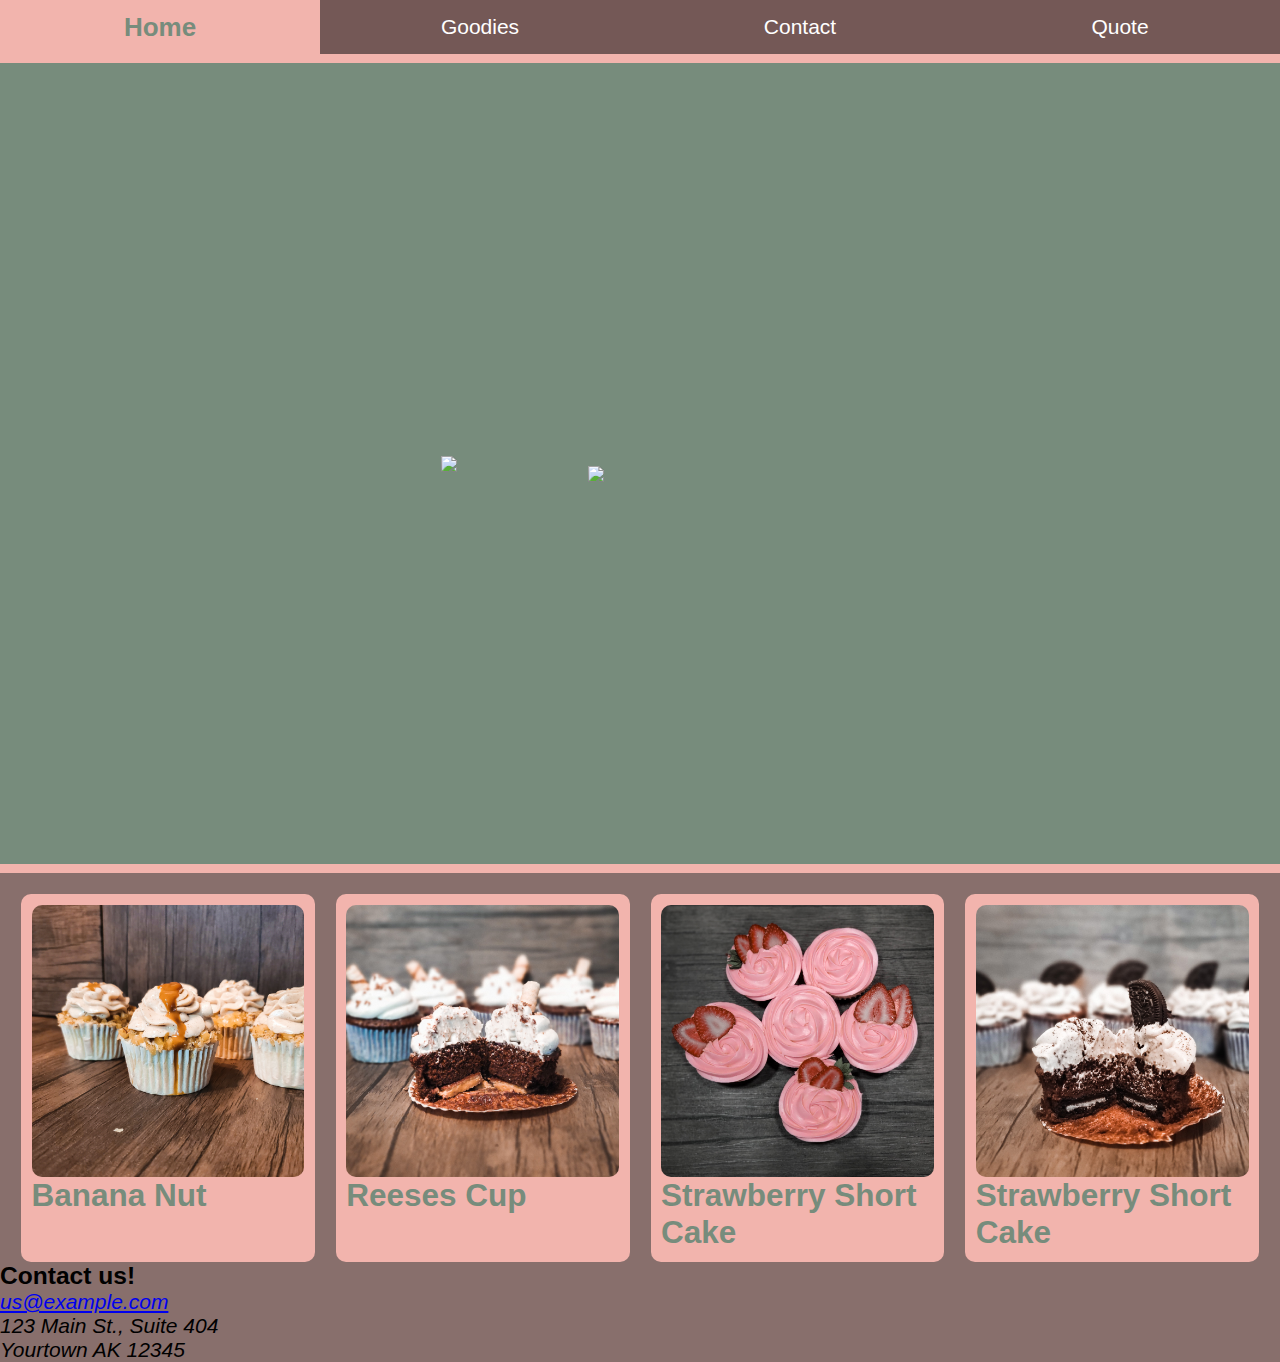
==== index.html @ c90b3c14 "added new grid system to the main section of the page" ====
<html lang="en">
<head>
  <meta charset="utf-8" />
  <title>Cup Kayz</title>
  <script src="cupkays.js"></script>
  <meta name="viewport" content="width=device-width,
  initial-scale=1.0" />
  <link rel="stylesheet" href="styles.css" />
</head>
<body>
  <span id="openButton" class="sticky"
  onclick="openNav()">&#9776;</span>
  <nav id="navbar">
    <div id="navbar-content">
      <a href="#home">Home</a>
      <a href="#goodies">Goodies</a>
      <a href="#contact">Contact</a>
      <a href="#quote">Quote</a>
    </div>
    <aside id="closeButtonContainer">
    <a href="javascript:void(0)" id ="closeButton"
    class="closebtn" onclick="closeNav()">&times;</a>
  </aside>
  </nav>
  <header id="home" class="hero">
    <a href="#">
      <img src="images/cupkaysFamicom_icon.svg" />
    </a>
    <a href="#">
      <img src="images/cupkaysFamicom_name.svg" />
    </a>
  </header>


  <main id="goodies" class="wrapper content">
    <div class="grid-content">
    <div class="box box1">
      <img src="images/bananaNut.jpg" /></div>
    <h2 class="box grid-text">Banana Nut</h2>
  </div>

<div class="grid-content">
    <div class="box box3"><img src="images/reesesCup.jpg" /></div>

    <h2 class="box grid-text">Reeses Cup</h2>

</div>

<div class="grid-content">
      <div class="box box4"><img src="images/strawberryShortCake.jpg" /></div>
      <h2 class="box grid-text">Strawberry Short Cake</h2>

</div class="grid-content">
<div class="grid-content">
      <div class="box box5"><img src="images/stuffedOreo.jpg" /></div>
      <h2 class="box grid-text">Strawberry Short Cake</h2>

</div class="grid-content">




  </main>


  <footer id="contact">
    <section class="contact" typeof="LocalBusiness">
      <h3>Contact us!</h3>
      <address property="email">
        <a href="mailto:us@example.com">us@example.com</a>
      </address>
      <address property="address" typeof="PostalAddress">
        <p property="streetAddress"> 123 Main St., Suite 404</p>
        <p>
          <span property="addressLocality">Yourtown</span>
          <span property="addressRegion">AK</span>
          <span property="postalCode">12345</span>
        </p>

      </address>
    </section>
  </footer>

</body>
</html>
---- styles.css ----
body, html, * {
  margin: 0;
  padding: 0;
  box-sizing: border-box;
  scroll-behavior: smooth;

}
body {
  font-size: 21px;
  font-family: Arial, Helvetica, sans-serif;
  background-color: #745856;
}
h2 {
  color: #778c7c;
}
#openButton {
  margin: .35em 0 0 .6em;
  color: #745856;
  cursor: pointer;

}
.hero {
  display: flex;
  height: 95vh;
  background-color: #778c7c;
  align-items: center;
  justify-content: center;
  border-bottom: 2vh solid #f2b4ad;
}
.hero a:nth-child(1) {
  width: 5em;
  transition: 2s;
}
main {

  display: grid;
  grid-template-columns: repeat(auto-fit, minmax(20rem, 1fr));
  grid-gap: 1em;
  cursor: pointer;
}
.box > img {
  width: 100%;
  border-radius: 10px;
}
/*
.box > img:hover, .box > img:focus {
  transition: transform .5s;
  transform: translateY(10px);
}
*/
main > .grid-text {
  background-color: #f2b4ad;
  border-radius: 10px;

}


/* Mobile CurtainNav Below */
.overlay {
  height: 100%;
  width: 0;
  position: fixed;
  z-index: 1;
  left: 0;
  top: 0;
  background-color: rgb(0,0,0);
  background-color: #745856;
  opacity: 0.95;
  overflow-x: hidden;
  transition: 0.5s;
}
.overlay-content {
  position: relative;
  top: 25%;
  width: 100%;
  text-align: center;
  margin-top: 30px;
}
.overlay a {
  padding: 8px;
  text-decoration: none;
  font-size: 36px;
  color: #778c7c;
  display: block;
  transition: 0.3s;
}
.overlay a:hover, .overlay a:focus {
  color: #f2b4ad;
}
.overlay .closebtn {
  position: absolute;
  top: 20px;
  right: 45px;
  font-size: 60px;
}

@media screen and (max-height: 450px) {
  .overlay a {font-size: 20px}
  .overlay .closebtn {
    font-size: 40px;
    top: 15px;
    right: 35px;
  }
}
/* End of CurtainNav */



/* sticky navbar */

.sticky {
  position: fixed;
  top: 0;
  width: 100%;
  transition: 0.5s;
  opacity: .95;
}

/*sticky navbar END */


/* Desktop Settings Below */
@media (min-width: 600px) {
body {
  background-color: 886f6c;
}
.hero {
  height: 90vh;

  border-bottom: 1vh solid #f2b4ad;
}
#navbar {
  width: 100%;
  box-shadow: 0 -2px 20px 0px #745856;

}
#navbar div {
  height: 7vh;
  display: flex;
  position: relative;
  flex-direction: row;
  justify-content: space-around;
  align-items: center;
  background-color: #745856;
  border-bottom: 1vh solid #f2b4ad;
}
#navbar a {
  width: 100%;
  height: 100%;
  display: flex;
  justify-content: center;
  color: white;
  text-decoration: none;
  text-align: center;
  align-items: center;

}
#navbar a:hover, #navbar a:focus {
  color: #778c7c;
  font-size: 26px;
  font-weight: bolder;
  background-color: #f2b4ad;
  transition: 0.4s;
}
#openButton {
  display: none;
}
#closeButtonContainer {
  visibility: hidden;
  display: none;

}
div #closeButton {
  position: absolute;
  display: none;
  height: 20%;

}
.hero a:nth-child(1) {
  margin: 0 0 0 2em;
  width: 5em;
}
.hero a:nth-child(2) {
  margin: 1em 0 0 2em;
  width: 14em;
}
.overlay .closebtn {
  display: none;
}
.sticky + .content {
  padding-top: 10.5vh;
}
main {

    margin-top: 1em;
    margin-left: 1em;
    margin-right: 1em;
  display: grid;
  grid-template-columns: repeat(auto-fit, minmax(18rem, 1fr));
}
main > .grid-content {
  background-color: #f2b4ad;
  padding: .5em;
  border-radius: 10px;
}
.box > img {
  width: 100%;
}

.grid-content:hover {
  transition: transform .5s;
  transform: translateY(-10px);
}


}
/* Desktop Media Query End */

/*stops animation while resizing */
.resize-animation-stopper * {
  animation: none !important;
  transition: none !important;
}
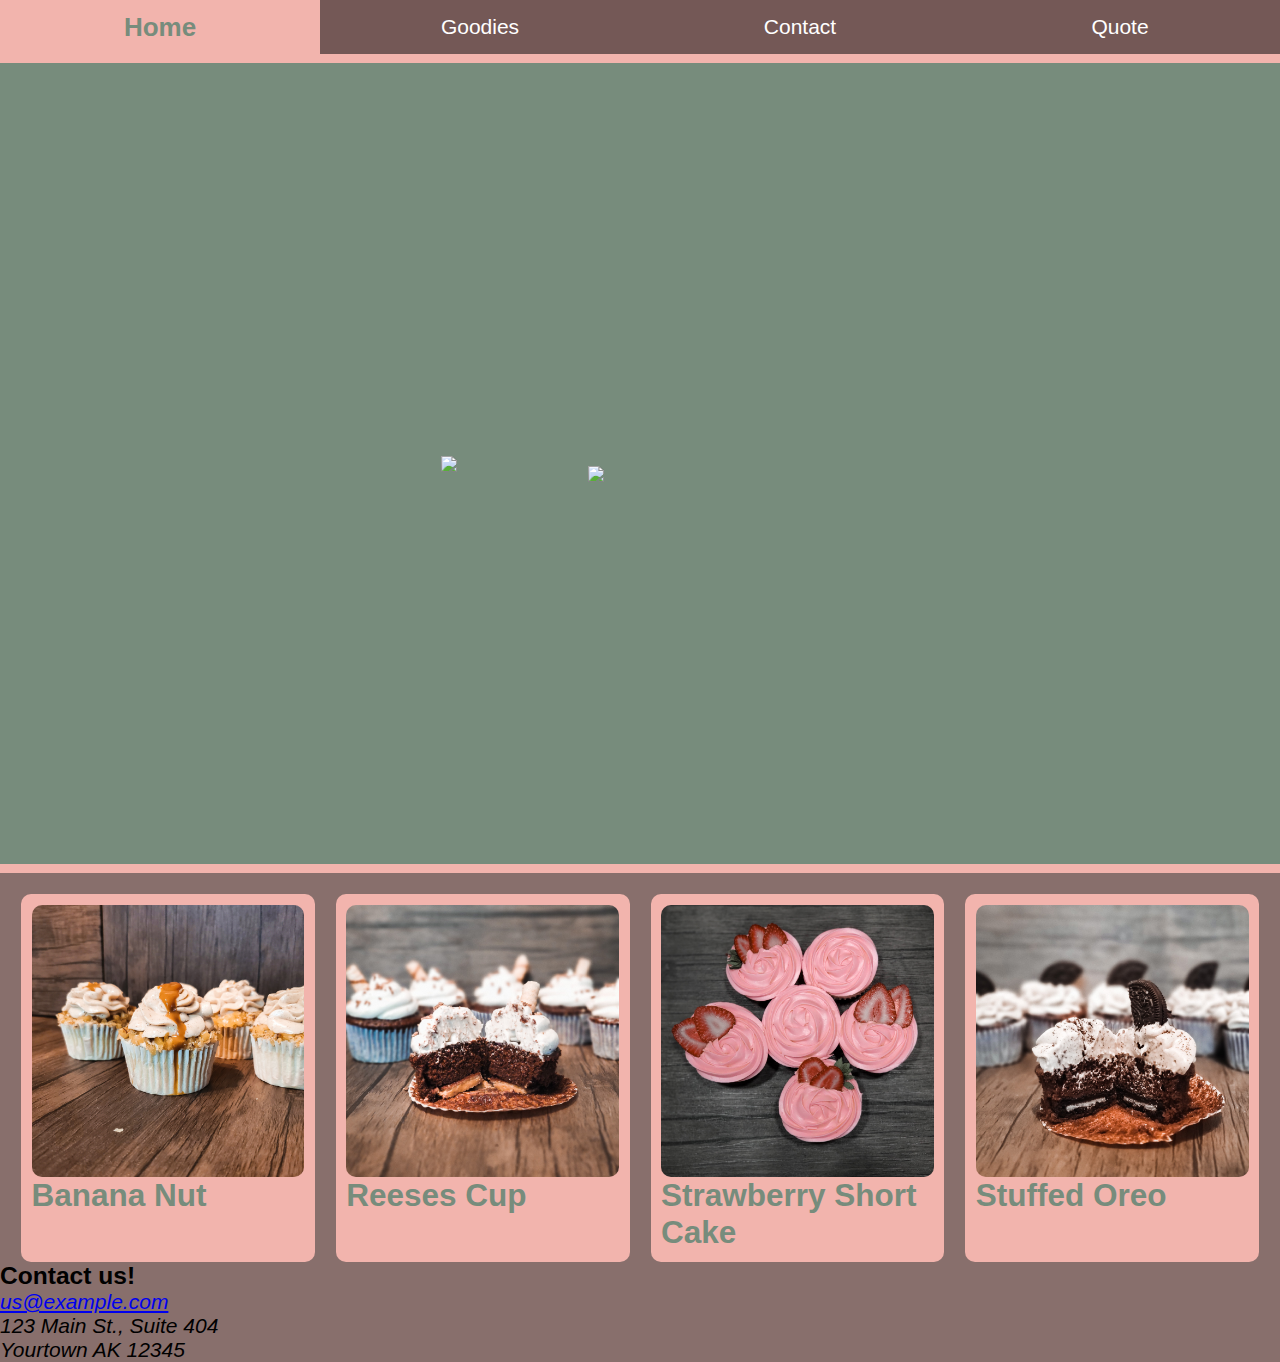
==== commit caa01b75: "corrected typo" ====
--- a/index.html
+++ b/index.html
@@ -53,7 +53,7 @@
 </div class="grid-content">
 <div class="grid-content">
       <div class="box box5"><img src="images/stuffedOreo.jpg" /></div>
-      <h2 class="box grid-text">Strawberry Short Cake</h2>
+      <h2 class="box grid-text">Stuffed Oreo</h2>
 
 </div class="grid-content">
 
--- a/styles.css
+++ b/styles.css
@@ -15,9 +15,16 @@
   color: #778c7c;
 }
 #openButton {
+  z-index: 100;
   margin: .35em 0 0 .6em;
+  padding: .5em;
   color: #745856;
   cursor: pointer;
+  font-size: 30px;
+  background-color: #F2B4AD;
+  width: auto;
+  border-radius: 30px;
+  opacity: 0.7;
 
 }
 .hero {
@@ -33,22 +40,27 @@
   transition: 2s;
 }
 main {
-
+  margin: 1em 1em 0 1em;
   display: grid;
   grid-template-columns: repeat(auto-fit, minmax(20rem, 1fr));
   grid-gap: 1em;
   cursor: pointer;
 }
+main > .grid-content {
+  padding: 1em;
+  background-color: #f2b4ad;
+  border-radius: 10px;
+}
 .box > img {
   width: 100%;
   border-radius: 10px;
 }
-/*
-.box > img:hover, .box > img:focus {
+
+.grid-content:hover {
   transition: transform .5s;
-  transform: translateY(10px);
-}
-*/
+  transform: translateY(-10px);
+}
+
 main > .grid-text {
   background-color: #f2b4ad;
   border-radius: 10px;
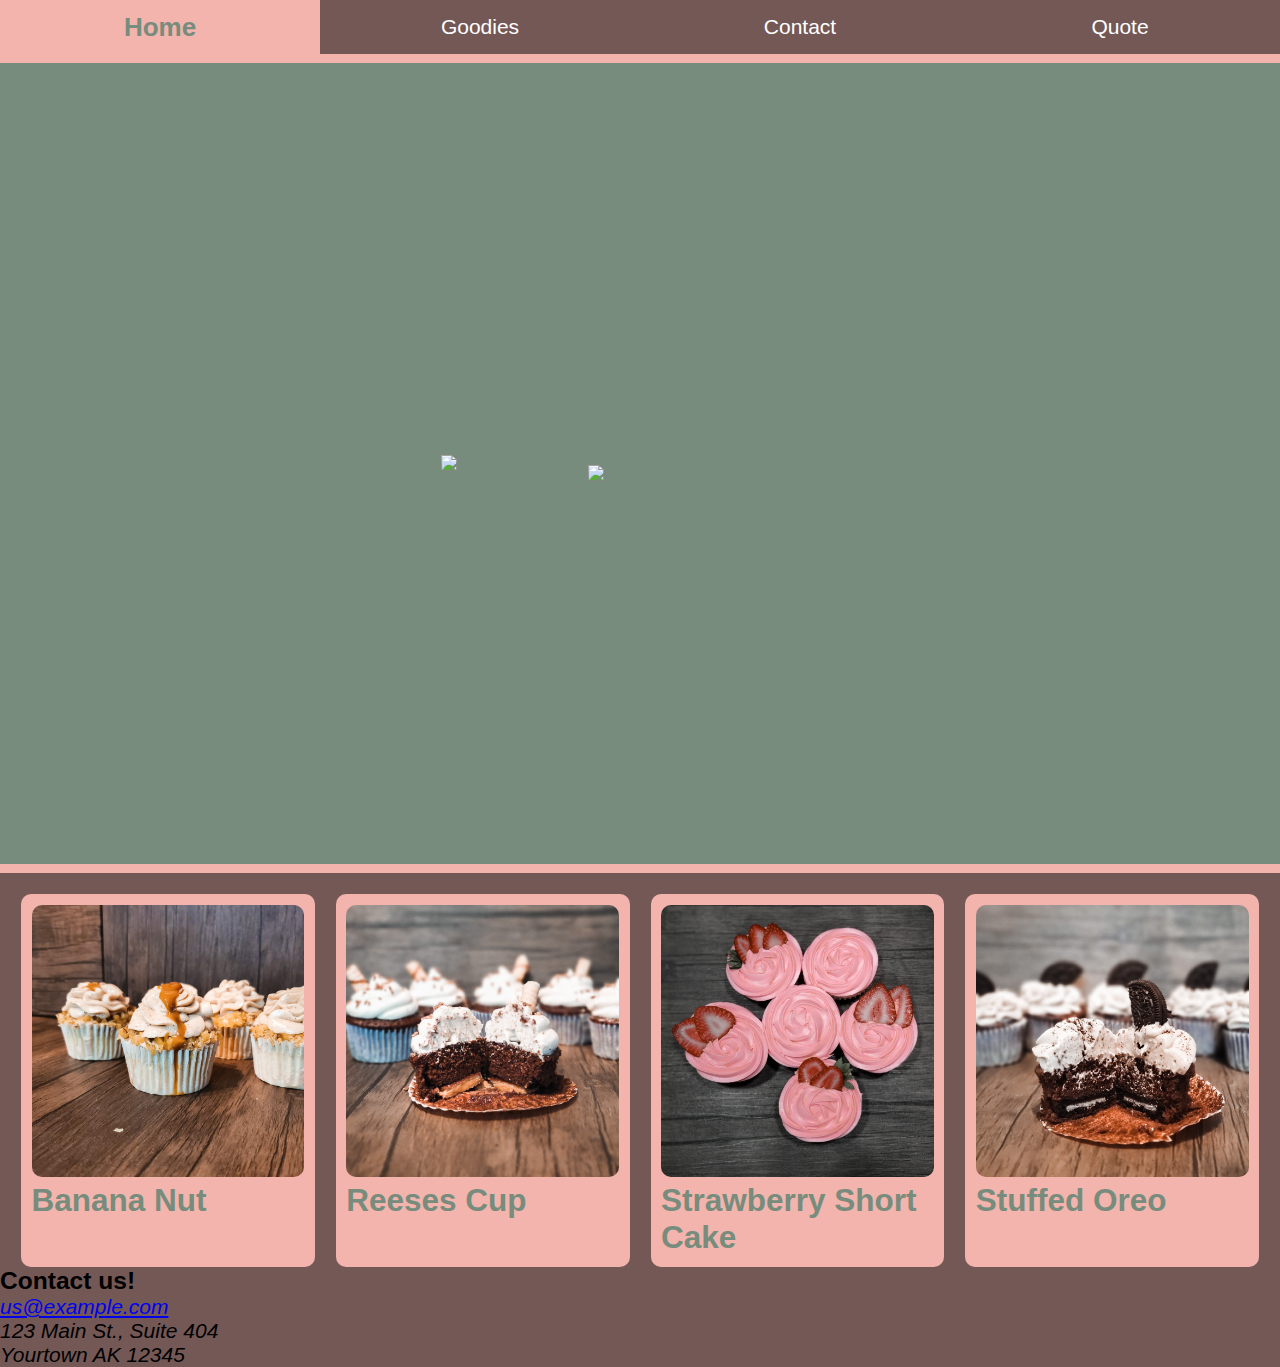
==== commit 272ac33a: "ADD DOCTYPE" ====
--- a/index.html
+++ b/index.html
@@ -1,3 +1,4 @@
+<!DOCTYPE html>
 <html lang="en">
 <head>
   <meta charset="utf-8" />
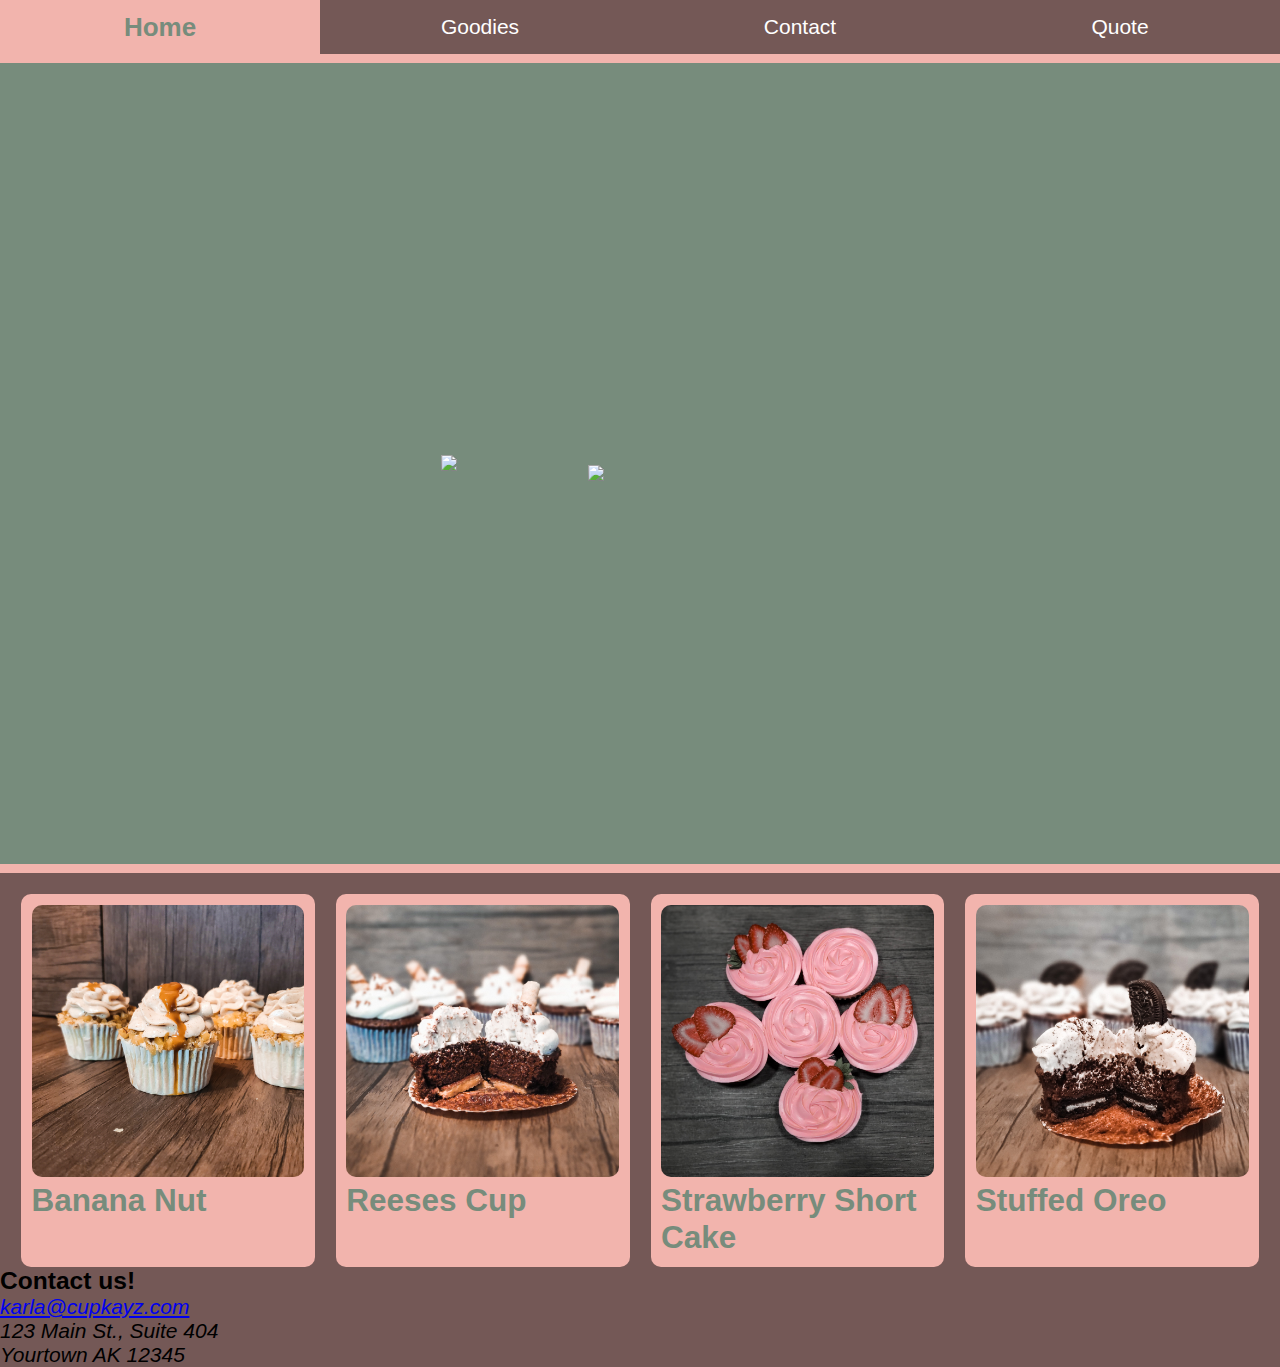
==== commit c183bc69: "CHANGE: Footer, Email address update." ====
--- a/index.html
+++ b/index.html
@@ -51,12 +51,12 @@
       <div class="box box4"><img src="images/strawberryShortCake.jpg" /></div>
       <h2 class="box grid-text">Strawberry Short Cake</h2>
 
-</div class="grid-content">
+</div>
 <div class="grid-content">
       <div class="box box5"><img src="images/stuffedOreo.jpg" /></div>
       <h2 class="box grid-text">Stuffed Oreo</h2>
 
-</div class="grid-content">
+</div>
 
 
 
@@ -68,7 +68,7 @@
     <section class="contact" typeof="LocalBusiness">
       <h3>Contact us!</h3>
       <address property="email">
-        <a href="mailto:us@example.com">us@example.com</a>
+        <a href="mailto:karla@cupkayz.com">karla@cupkayz.com</a>
       </address>
       <address property="address" typeof="PostalAddress">
         <p property="streetAddress"> 123 Main St., Suite 404</p>
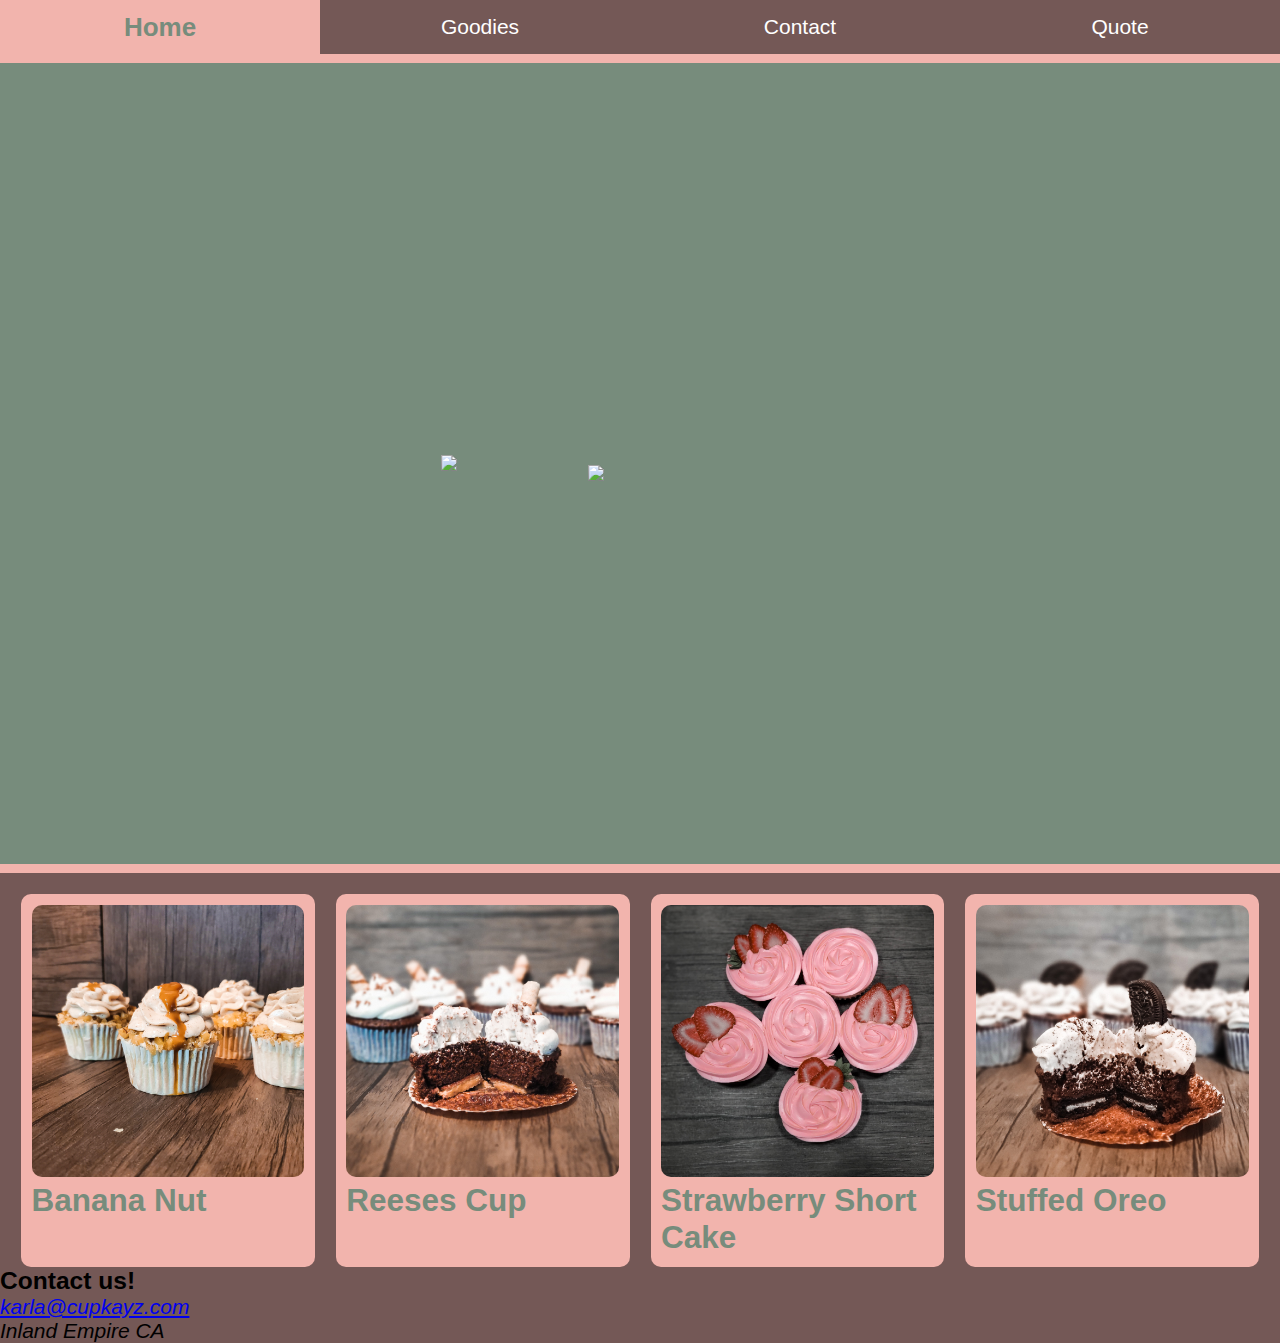
==== commit 3891e635: "CHANGE: contact information" ====
--- a/index.html
+++ b/index.html
@@ -1,16 +1,18 @@
 <!DOCTYPE html>
 <html lang="en">
+
 <head>
-  <meta charset="utf-8" />
+<meta charset="utf-8" />
   <title>Cup Kayz</title>
   <script src="cupkays.js"></script>
   <meta name="viewport" content="width=device-width,
   initial-scale=1.0" />
   <link rel="stylesheet" href="styles.css" />
+  <link rel="icon" href="images/cupkaysFamicom_icon.svg">
 </head>
+
 <body>
-  <span id="openButton" class="sticky"
-  onclick="openNav()">&#9776;</span>
+  <span id="openButton" class="sticky" onclick="openNav()">&#9776;</span>
   <nav id="navbar">
     <div id="navbar-content">
       <a href="#home">Home</a>
@@ -19,9 +21,8 @@
       <a href="#quote">Quote</a>
     </div>
     <aside id="closeButtonContainer">
-    <a href="javascript:void(0)" id ="closeButton"
-    class="closebtn" onclick="closeNav()">&times;</a>
-  </aside>
+      <a href="javascript:void(0)" id="closeButton" class="closebtn" onclick="closeNav()">&times;</a>
+    </aside>
   </nav>
   <header id="home" class="hero">
     <a href="#">
@@ -35,28 +36,29 @@
 
   <main id="goodies" class="wrapper content">
     <div class="grid-content">
-    <div class="box box1">
-      <img src="images/bananaNut.jpg" /></div>
-    <h2 class="box grid-text">Banana Nut</h2>
-  </div>
+      <div class="box box1">
+        <img src="images/bananaNut.jpg" />
+      </div>
+      <h2 class="box grid-text">Banana Nut</h2>
+    </div>
 
-<div class="grid-content">
-    <div class="box box3"><img src="images/reesesCup.jpg" /></div>
+    <div class="grid-content">
+      <div class="box box3"><img src="images/reesesCup.jpg" /></div>
 
-    <h2 class="box grid-text">Reeses Cup</h2>
+      <h2 class="box grid-text">Reeses Cup</h2>
 
-</div>
+    </div>
 
-<div class="grid-content">
+    <div class="grid-content">
       <div class="box box4"><img src="images/strawberryShortCake.jpg" /></div>
       <h2 class="box grid-text">Strawberry Short Cake</h2>
 
-</div>
-<div class="grid-content">
+    </div>
+    <div class="grid-content">
       <div class="box box5"><img src="images/stuffedOreo.jpg" /></div>
       <h2 class="box grid-text">Stuffed Oreo</h2>
 
-</div>
+    </div>
 
 
 
@@ -71,11 +73,11 @@
         <a href="mailto:karla@cupkayz.com">karla@cupkayz.com</a>
       </address>
       <address property="address" typeof="PostalAddress">
-        <p property="streetAddress"> 123 Main St., Suite 404</p>
+        <p property="streetAddress"> <!-- 123 Main St., Suite 404 --></p>
         <p>
-          <span property="addressLocality">Yourtown</span>
-          <span property="addressRegion">AK</span>
-          <span property="postalCode">12345</span>
+          <span property="addressLocality">Inland Empire</span>
+          <span property="addressRegion">CA</span>
+          <span property="postalCode"></span>
         </p>
 
       </address>
@@ -83,4 +85,5 @@
   </footer>
 
 </body>
-</html>
+
+</html>